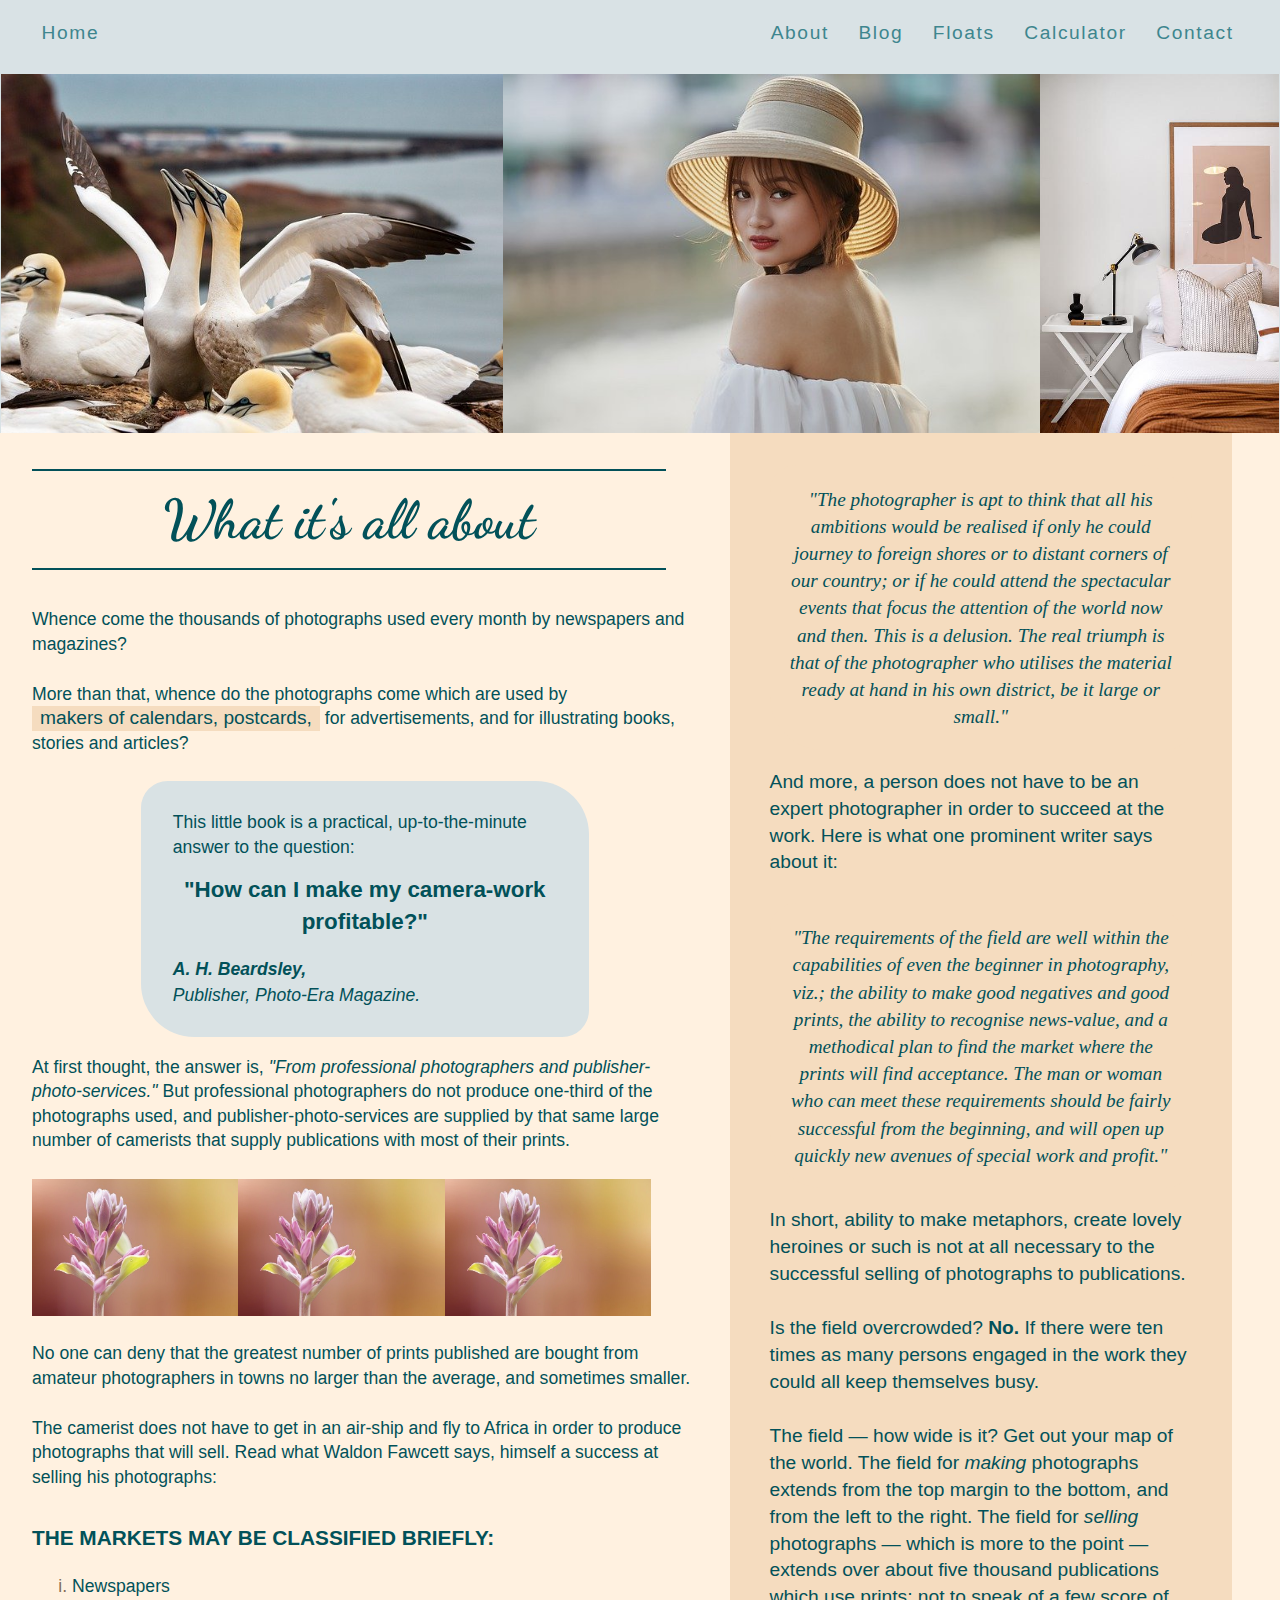
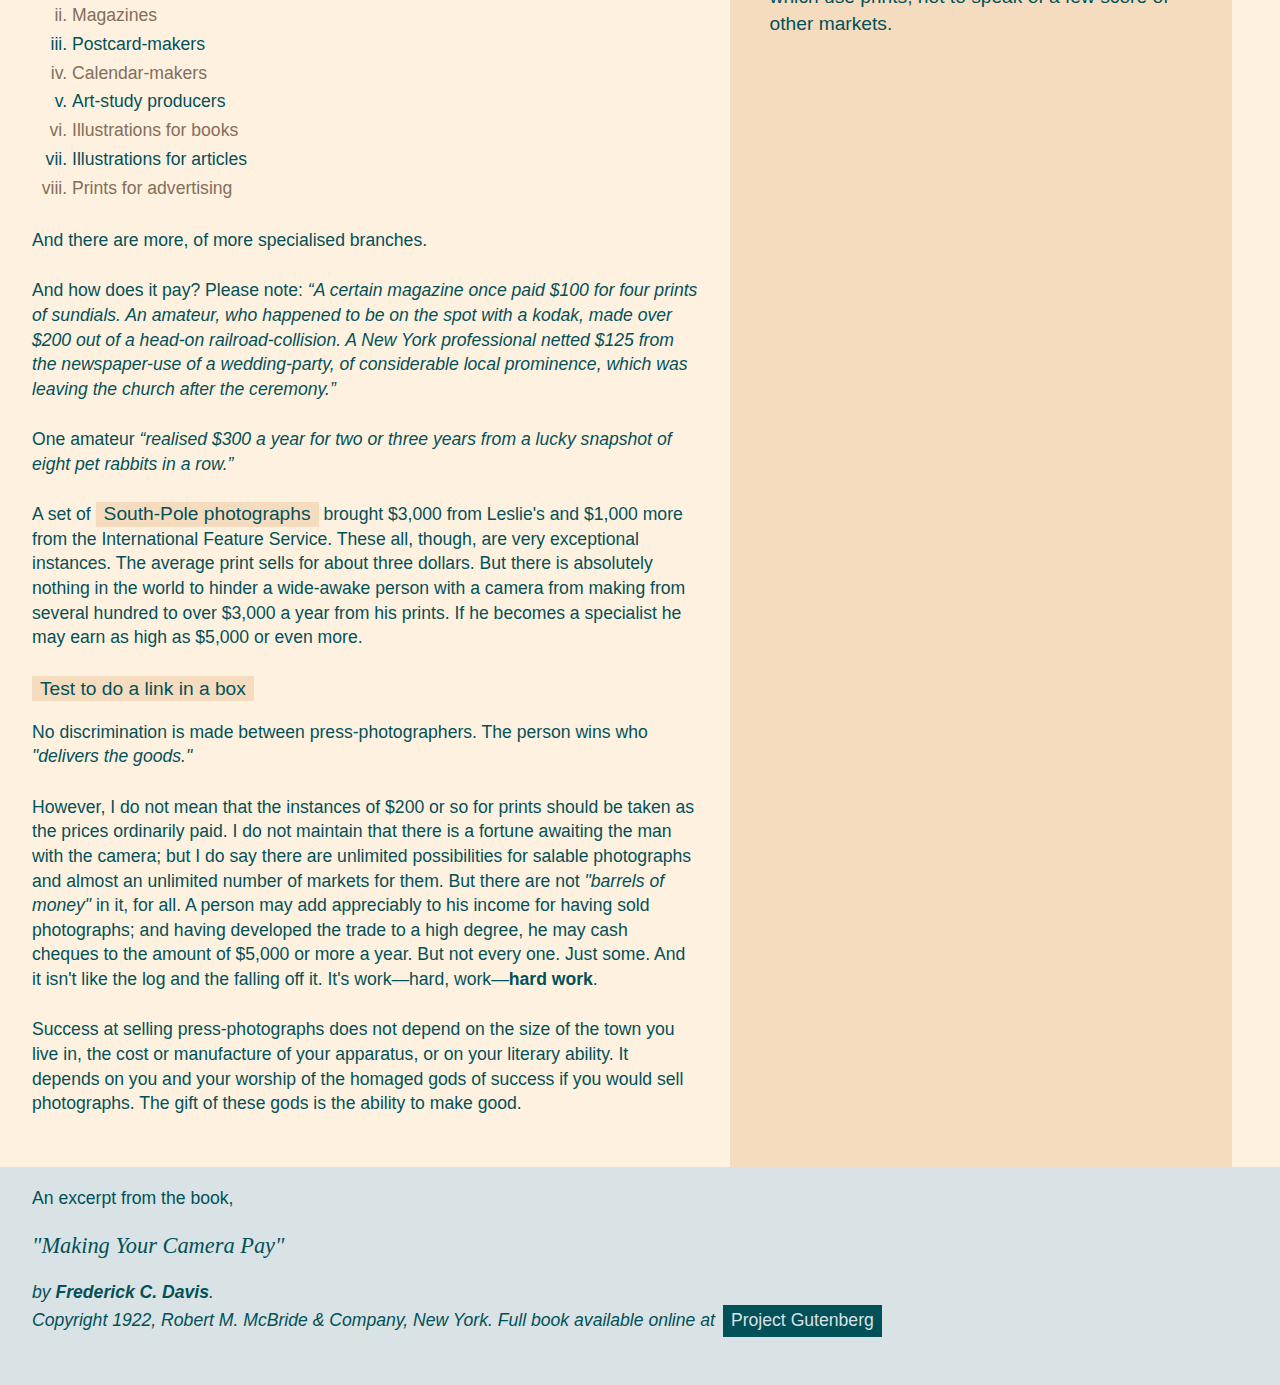
==== index.html @ 6d9025db "Add files via upload" ====
<!DOCTYPE html>
<html lang="en">

<head>
    <meta charset="UTF-8">
    <meta http-equiv="X-UA-Compatible" content="IE=edge">
    <meta name="viewport" content="width=device-width, initial-scale=1.0">
    <title>Exc 1 - Book chapter</title>
    <link href="css/style.css" rel="stylesheet" media="screen">
    <link href="https://fonts.googleapis.com/css2?family=Dancing+Script:wght@400;500;600;700&display=swap" rel="stylesheet">
</head>

<body>
    <nav>
        <ul class="homie"><li><a href="#">Home</a></li></ul>
        <ul class="menu">
            <li><a href="about/about.html">About</a></li>
            <li><a href="blog/blog.html">Blog</a></li>
            <li><a href="floats/floats.html">Floats</a></li>
            <li><a href="calculator/calculator.html">Calculator</a></li>
            <li><a href="forms/forms.html">Contact</a></li>
        </ul>
    </nav>
    <div class="header">
        <img class="imgHeader1" src="images/northern-gannets-7355205_640.jpg" alt="Northern Gannets sea birds"
            tite="Northern Gannets sea birds">
        <img class="imgHeader3" src="images/outdoors-7213961_640.jpg" alt="Lady in straw hat" title="" Lady in straw
            hat">
        <img class="imgHeader2" src="images/bed-6830011_640.jpg" alt="Interior design bedroom"
            title="Interior design bedroom">
        </div>
    <div class="container">
        <div class="leftCol">
            <h1>What it's all about</h1>

            <p>Whence come the thousands of photographs used every month by newspapers and magazines?</p>

            <p>More than that, whence do the photographs come which are used by <a href="">makers of calendars,
                    postcards,</a> for advertisements, and for illustrating books, stories and articles?</p>

            <blockquote>
                <p>This little book is a practical, up-to-the-minute answer to the question:</p>
                <p class="citation">"How can I make my camera-work profitable?"</p>
                <cite><b>A. H. Beardsley,</b><br>
                    Publisher, Photo-Era Magazine.</cite>
            </blockquote>

            <p>At first thought, the answer is, <em>"From professional photographers and publisher-photo-services."</em>
                But
                professional photographers do not produce one-third of the photographs used, and
                publisher-photo-services
                are supplied by that same large number of camerists that supply publications with most of their prints.
            </p>

            <div class="imgBox">
                <img src="images/flower-7396126_640.jpg">
                <img src="images/flower-7396126_640.jpg">
                <img src="images/flower-7396126_640.jpg">
            </div>

            <p>No one can deny that the greatest number of prints published are bought from amateur photographers in
                towns
                no larger than the average, and sometimes smaller.</p>

            <p>The camerist does not have to get in an air-ship and fly to Africa in order to produce photographs that
                will
                sell. Read what Waldon Fawcett says, himself a success at selling his photographs:</p>
                <h3>The markets may be classified briefly:</h3>

                <ol type="i">
                    <li>
                        <div class="listTxt">Newspapers
                    </li>
                    <li>Magazines</li>
                    <li class="listTxt">Postcard-makers</li>
                    <li>Calendar-makers</li>
                    <li class="listTxt">Art-study producers</li>
                    <li>Illustrations for books</li>
                    <li class="listTxt">Illustrations for articles</li>
                    <li>Prints for advertising</li>
                </ol>
    
                <p>And there are more, of more specialised branches.</p>
    
                <p>And how does it pay? Please note: <q>A certain magazine once paid $100 for four prints of sundials. An
                        amateur, who happened to be on the spot with a kodak, made over $200 out of a head-on
                        railroad-collision. A New York professional netted $125 from the newspaper-use of a wedding-party,
                        of
                        considerable local prominence, which was leaving the church after the ceremony.</q></p>
    
                <p>One amateur <q>realised $300 a year for two or three years from a lucky snapshot of eight pet rabbits in
                        a
                        row.</q></p>
    
                <p>A set of <a href="#">South-Pole photographs</a> brought $3,000 from Leslie's and $1,000 more from the
                    International Feature Service. These all, though, are very exceptional instances. The average print
                    sells
                    for about three dollars. But there is absolutely nothing in the world to hinder a wide-awake person with
                    a
                    camera from making from several hundred to over $3,000 a year from his prints. If he becomes a
                    specialist he
                    may earn as high as $5,000 or even more.</p>
    
                <a href="https://www.gutenberg.org/files/35709/35709-h/35709-h.htm" alt="" title="" target="" _blank">Test
                    to do
                    a link in a box</a>
    
                <p>No discrimination is made between press-photographers. The person wins who <em>"delivers the goods."</em>
                </p>
    
                <p>However, I do not mean that the instances of $200 or so for prints should be taken as the prices
                    ordinarily
                    paid. I do not maintain that there is a fortune awaiting the man with the camera; but I do say there are
                    unlimited possibilities for salable photographs and almost an unlimited number of markets for them. But
                    there are not <em>"barrels of money"</em> in it, for all. A person may add appreciably to his income for
                    having sold photographs; and having developed the trade to a high degree, he may cash cheques to the
                    amount
                    of $5,000 or more a year. But not every one. Just some. And it isn't like the log and the falling off
                    it.
                    It's work—hard, work—<strong>hard work</strong>.</p>
    
                <p>Success at selling press-photographs does not depend on the size of the town you live in, the cost or
                    manufacture of your apparatus, or on your literary ability. It depends on you and your worship of the
                    homaged gods of success if you would sell photographs. The gift of these gods is the ability to make
                    good.
                </p>
                <br>
            </div>
        <div class="rightCol">
            <blockquote>
                <p class="citation">"The photographer is apt to think that all his ambitions would be realised if only
                    he
                    could journey to foreign shores or to distant corners of our country; or if he could attend the
                    spectacular events that focus the attention of the world now and then. <em> This is a delusion. The
                        real
                        triumph is that of the photographer who utilises the material ready at hand in his own district,
                        be
                        it large or small.</em>"</cite>
            </blockquote>

            <p>And more, a person does not have to be an expert photographer in order to succeed at the work. Here is
                what
                one prominent writer says about it:</p>

            <blockquote>
                <p class="citation">"The requirements of the field are well within the capabilities of even the beginner
                    in
                    photography, viz.; the ability to make good negatives and good prints, the ability to recognise
                    news-value, and a methodical plan to find the market where the prints will find acceptance. The man
                    or
                    woman who can meet these requirements should be fairly successful from the beginning, and will open
                    up
                    quickly new avenues of special work and profit."</cite>
            </blockquote>

            <p>In short, ability to make metaphors, create lovely heroines or such is not at all necessary to the
                successful
                selling of photographs to publications.</p>

            <p>Is the field overcrowded? <strong>No.</strong> If there were ten times as many persons engaged in the
                work
                they could all keep themselves busy.</p>

            <p>The field — how wide is it? Get out your map of the world. The field for <em>making</em> photographs
                extends
                from the top margin to the bottom, and from the left to the right. The field for <em>selling</em>
                photographs — which is more to the point — extends over about five thousand publications which use
                prints;
                not to speak of a few score of other markets.</p>

        </div>
    </div>
    <footer>
        <p>An excerpt from the book, </p>
        <p class="citation">"Making Your Camera Pay"</p>
        <cite>by <strong>Frederick C. Davis</strong>. <br>
            Copyright 1922, Robert M. McBride & Company, New York. Full book available online at <a
                href="https://www.gutenberg.org/files/35709/35709-h/35709-h.htm" alt="" title="">Project
                Gutenberg</a></cite>
    </footer>
</body>

</html>
---- css/style.css ----
html {
    /* for using rem values */
    font-size: 100%;
}
body {
    font-family: 'Segoe UI', Tahoma, Geneva, Verdana, sans-serif;
    font-family: 'Gill Sans', 'Gill Sans MT', Calibri, 'Trebuchet MS', sans-serif;
    /* defaut value usually 16px */
    /* for using em values */
    /* font-size: 100%; */
    padding: 0;
    margin: 0;
    font-size: 1.1rem;
    line-height: 1.6rem;
    background-color: #C2EDF2;
    background-color: #BFE5F5;   
    background-color: #D9E2E5; 
    color: #025159;
    border: 0px solid red;
}
p {
    padding-bottom: 0.5rem;
    line-height: 140%;
}
h1,
h2,
h3,
h4 {
    color: #025159;
    line-height: 2.6rem;
    line-height: 120%;
}
h1 {
    font-family: 'Dancing Script', cursive;
    font-size: 3.4rem;
    padding-bottom: 1.2rem;
    padding: 1rem 0; 
    margin-left: 0rem;
    margin-right: 2rem;
    text-align: center; 
    border-top: 2px solid #025159; 
    border-bottom: 2px solid #025159;  
}
h3 {
    font-size: 1.3rem;
    padding-top: 0.5rem;
    text-transform: uppercase;
    text-decoration-style: dotted;
    text-decoration-color: red;
    text-decoration-thickness: 5px;
 }
q {
    font-style: italic;
}
a,
a:link {
    background-color:#7AB8BF;
    background-color: #DAE2E5;
    background-color: #F5DCBF;
    color:#025159;
    font-size: 1.2rem;
    text-decoration: none;
    font-style: normal;
    padding: 0rem 0.5rem;
    display: inline-block;
}
/* 
a:visited {
    color: #C2EDF2;
    color:#025159;
    background-color: #93C0C5;
}
*/
a:hover {
    background-color: #3e868e;
    background-color: #025159;
    color: #DAE2E5;
}
/* ------------------------------ */
/* NAVIGATION */
nav {
    border: 0px solid red;
    margin: 0 0rem 1rem;
    padding: 0 2rem 0.1rem;
    font-size: 0.9rem;
    letter-spacing: 0.1rem;
    background-color:#C2EDF2;
    background-color: #BFE5F5;
    background-color: #DAE2E5;
    background-color: #D9E2E5;
}
ul.homie {
    display: inline-block;
    float: left;
}
ul.menu {
    display: inline-block;
    float: right;
}
  nav ul {
    list-style-type: none;
    margin: 0 0;
    padding: 0;
    border: 0px dotted blue;
  }
  nav li {
    margin-bottom: 0.5rem;
    margin-right: 0.3rem;
    font-size: 1rem;
    text-align: center;
    display: inline-block;
  
  }
  nav a, 
  nav a:link,
  nav a:visited {
    color:#3e868e;
    background-color:#C2EDF2;
    background-color: #BFE5F5;
    background-color: #D9E2E5;
    border-top: 4px solid #C2EDF2;
    border-top: 4px solid #D9E2E5;
    text-decoration: none;
    display: block;
    padding: 1rem 0.6rem 0.2rem;
  }
  nav a:hover {
    background-color:#D9E2E5;
    border-top: 4px solid #025159;
    color:#025159;

  }
  nav:after {
    content: "";
    display: table;
    clear: both;
  }
/* ------------------------ */
div.header {
    height: 28vw;
    width: 100%;
    padding: 0 0 0rem;;
    margin: 0 auto;
    display: flex;
    flex-flow: row nowrap;
    justify-content: center;
    border: 0px solid red;
}
div.header img {
    float: left;
    height: 28vw; 
    margin: 0;
}
.imgHeader1 {
}
.imgHeader2 {
}
.imgHeader3 {
}

/* -----------------------  */
.container {
    margin: 0 auto;
    padding: 0;
    width: 100%;
    border: 0px solid blue;
    display: flex;
    flex-flow: row nowrap;
    justify-content:left;
    background-color: #F9DCB0;
    background-color: #C2EDF2;
    background-color: #DDD4CB;
    background-color: #FFF1E0;
}
.leftCol {
    border: 0px solid red;
    padding: 0 1rem 0 2rem;
    margin: 0 1rem 0 0;
    flex-basis: 52%;
}
.rightCol {
    flex-basis: 33%;
    border: 0px solid yellow;
    padding: 2rem 2.5rem 1rem;
    background-color: #C2EDF2;
    background-color: #C6BDB5;
    background-color: #A88F72;
    background-color: #6293A8;
    background-color: #F5DCBF;
}
/* -----------------------  */
blockquote {
    background-color: #A67458;
    background-color: #025159;
    background-color: #7AB8BF;
    background-color: #F5DCBF;
    background-color: #D3D8DC;
    background-color: #9EBCBF;
    background-color: #D9E2E4;
    display: block;
    margin: 0 auto;
    width: 30vw;
    padding: 1.8rem 2rem;
    border-radius: 20pt 40pt 20pt 40pt;
}
cite {
    color: #836E59;
    color: #025159;
}
blockquote p {
    padding-bottom: 0.5rem;
    padding-top: 0;
    margin-top: 0;
    margin-bottom: 0;
}
blockquote p.citation {
    text-align: center;
    font-size: 1.4rem;
    font-weight: bold;
    line-height: 2rem;
    color: #025159;
    padding: 0.4rem 0 1.2rem;
}
/* ---------------- */
footer {
    background-color: #6293A8;
    background-color: #836E59;
    background-color: #9EBCBF;
    background-color: #D9E2E4;
    padding: 1.2rem 2rem 3rem;
    margin: 0;
    font-size: 1.1rem;
}
footer a,
footer a:link {
    padding: 0.2rem 0.5rem;
    text-decoration: none;
    font-size: 1.1rem;
    font-style: normal;
    margin: 0 .2rem;
    background-color: #D9E2E5;
    background-color: #F5DCBF;
    background-color: #025159;
    color: #DAE2E5;
}

footer a:hover {
    background-color: #D9E2E5;
    background-color:#7AB8BF;
    background-color: #DAE2E5;
    background-color: #F5DCBF;
    background-color: #6293A8;
    background-color: #467478;
    color: #025159;
    color: #DAE2E5;
}
footer p {
    /* color: #C2EDF2;
    color: #FFF1E0; */
    padding-bottom: 0.5rem;
    padding-top: 0;
    margin-top: 0;
    margin-bottom: 0;
}
footer p.citation {
    font-family: 'Times New Roman', Times, serif;
    font-size: 1.4rem;
    font-style: italic;
    line-height: 1.8rem;
    padding: 0.8rem 0 1.2rem;
}
footer cite {
    color: #FFF1E0;
    color: #025159;
}
/* ------------------------ */
.rightCol blockquote {
    background-color: #A67458;
    background-color: #025159;
    background-color: #3e868e;
    background-color: #A88F72;
    background-color: #6293A8;
    background-color: #F5DCBF;
    padding: 0.5rem 1.2rem 0;
    margin: 0;
    border: 0px solid red;
}
.rightCol cite {
    color: #C2EDF2;
}
.rightCol blockquote p {
    padding-bottom: 0.5rem;
    padding-top: 0;
    margin-top: 0;
    margin-bottom: 0;
}
.rightCol blockquote p.citation {
    font-family: 'Times New Roman', Times, serif;
    font-size: 1.2rem;
    font-style: italic;
    font-weight: normal;
    line-height: 1.7rem;
    color: #025159;
    padding: 0.8rem 0 1.2rem;
}
.rightCol p {
    font-size: 1.2rem;
    border: 0px solid red;
}

/* ------------------------ */
div.imgBox {
/*    border: 1px solid blue; */
    display: inline-block;
}
div.imgBox img {
    float: left;
    width: 31%
}
ol {
    padding-bottom: 0.5rem;
}

ol li {
    line-height: 1.8rem;
    color: #025159;
    color: #836E59;
}

ol li.listTxt {
    color: #025159;
}

.listTxt {
    color: #025159;
}

/* ------------------------ */
.effect7 {
    position: relative;
    -webkit-box-shadow: 0 1px 4px rgba(0, 0, 0, 0), 0 0 0px rgba(0, 0, 0, 0.1) inset;
    -moz-box-shadow: 0 1px 4px rgba(0, 0, 0, 0), 0 0 0px rgba(0, 0, 0, 0.1) inset;
    box-shadow: 0 1px 4px rgba(0, 0, 0, 0), 0 0 0px rgba(0, 0, 0, 0.1) inset;
  }
  
  .effect7:before,
  .effect7:after {
    content: "";
    position: absolute;
    z-index: -1;
    -webkit-box-shadow: 0 0 20px rgba(0, 0, 0, 0.4);
    -moz-box-shadow: 0 0 20px rgba(0, 0, 0, 0.4);
    box-shadow: 0 0 20px rgba(0, 0, 0, 0.4);
    top: 0;
    bottom: 0;
    left: 10px;
    right: 10px;
    -moz-border-radius: 100px / 10px;
    border-radius: 100px / 10px;
  }
  
  .effect7:after {
    right: 10px;
    left: auto;
    -webkit-transform: skew(8deg) rotate(3deg);
    -moz-transform: skew(8deg) rotate(3deg);
    -ms-transform: skew(8deg) rotate(3deg);
    -o-transform: skew(8deg) rotate(3deg);
    transform: skew(8deg) rotate(3deg);
  }
  
  /* ---------------------------- */
  .effect1 {
    -webkit-box-shadow: 0 10px 6px -6px #777;
    -moz-box-shadow: 0 10px 6px -6px #777;
    box-shadow: 0 10px 6px -6px #777;
  }
  
  /* ---------------------------- */
  .effect8 {
    position: relative;
    -webkit-box-shadow: 0 1px 4px rgba(0, 0, 0, 0.3), 0 0 40px rgba(0, 0, 0, 0.1) inset;
    -moz-box-shadow: 0 1px 4px rgba(0, 0, 0, 0.3), 0 0 40px rgba(0, 0, 0, 0.1) inset;
    box-shadow: 0 1px 4px rgba(0, 0, 0, 0.3), 0 0 40px rgba(0, 0, 0, 0.1) inset;
  }
  
  .effect8:before,
  .effect8:after {
    content: "";
    position: absolute;
    z-index: -1;
    -webkit-box-shadow: 0 0 20px rgba(0, 0, 0, 0.8);
    -moz-box-shadow: 0 0 20px rgba(0, 0, 0, 0.8);
    box-shadow: 0 0 20px rgba(0, 0, 0, 0.8);
    top: 10px;
    bottom: 10px;
    left: 0;
    right: 0;
    -moz-border-radius: 100px / 10px;
    border-radius: 100px / 10px;
  }
  
  .effect8:after {
    right: 10px;
    left: auto;
    -webkit-transform: skew(8deg) rotate(3deg);
    -moz-transform: skew(8deg) rotate(3deg);
    -ms-transform: skew(8deg) rotate(3deg);
    -o-transform: skew(8deg) rotate(3deg);
    transform: skew(8deg) rotate(3deg);
  }
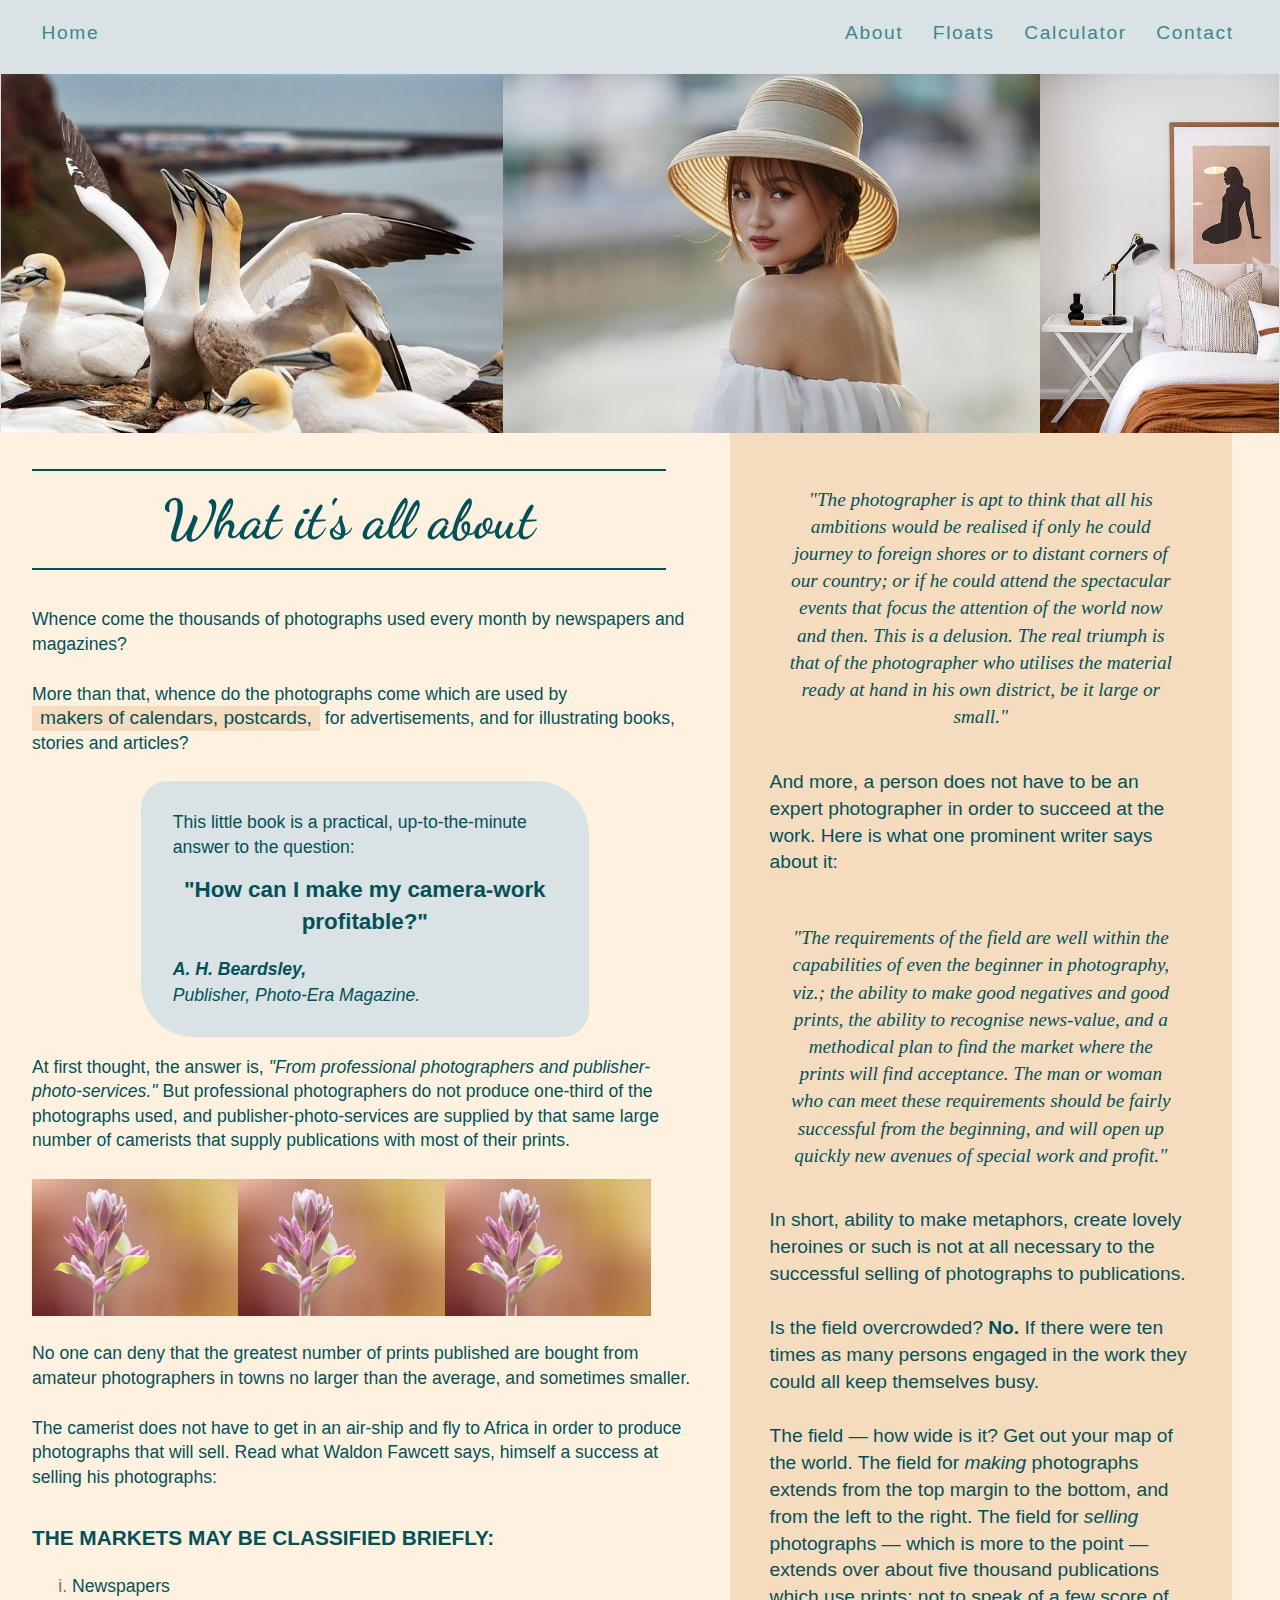
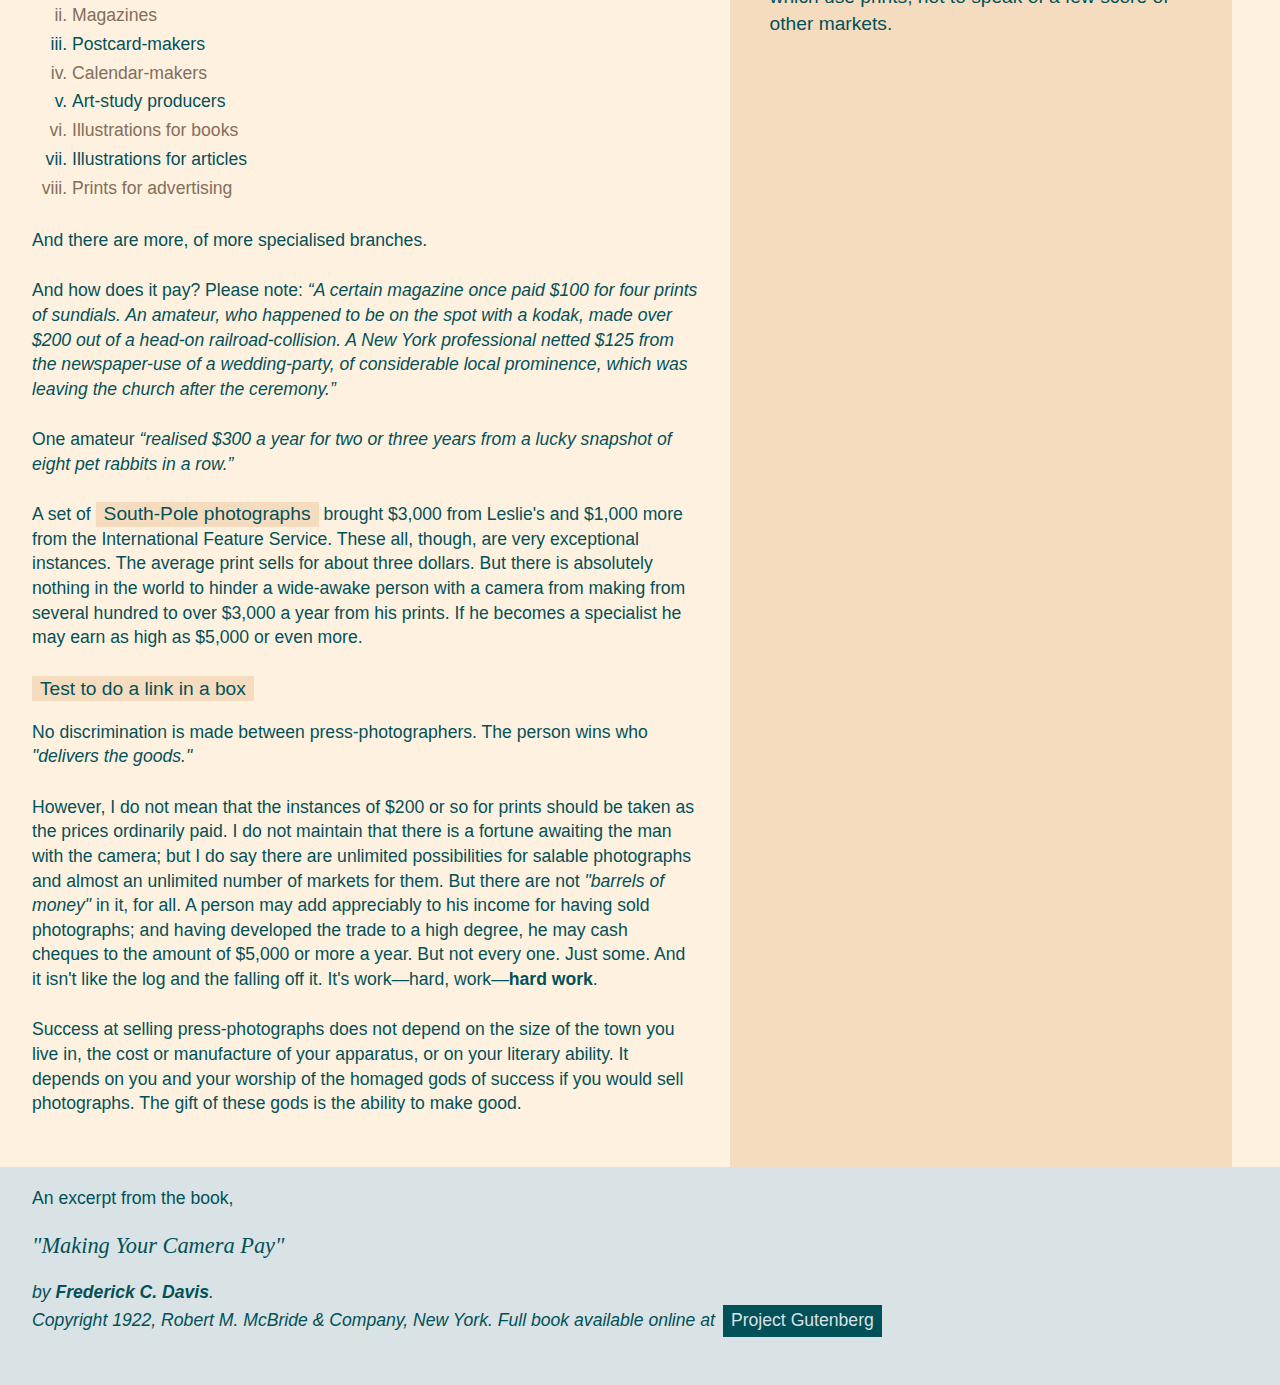
==== commit 5554abf8: "Removed page "Blog" from site and menu" ====
--- a/index.html
+++ b/index.html
@@ -15,7 +15,7 @@
         <ul class="homie"><li><a href="#">Home</a></li></ul>
         <ul class="menu">
             <li><a href="about/about.html">About</a></li>
-            <li><a href="blog/blog.html">Blog</a></li>
+            <!-- <li><a href="blog/blog.html">Blog</a></li> -->
             <li><a href="floats/floats.html">Floats</a></li>
             <li><a href="calculator/calculator.html">Calculator</a></li>
             <li><a href="forms/forms.html">Contact</a></li>
--- a/css/style.css
+++ b/css/style.css
@@ -2,6 +2,7 @@
     /* for using rem values */
     font-size: 100%;
 }
+
 body {
     font-family: 'Segoe UI', Tahoma, Geneva, Verdana, sans-serif;
     font-family: 'Gill Sans', 'Gill Sans MT', Calibri, 'Trebuchet MS', sans-serif;
@@ -13,15 +14,17 @@
     font-size: 1.1rem;
     line-height: 1.6rem;
     background-color: #C2EDF2;
-    background-color: #BFE5F5;   
-    background-color: #D9E2E5; 
+    background-color: #BFE5F5;
+    background-color: #D9E2E5;
     color: #025159;
     border: 0px solid red;
 }
+
 p {
     padding-bottom: 0.5rem;
     line-height: 140%;
 }
+
 h1,
 h2,
 h3,
@@ -30,17 +33,19 @@
     line-height: 2.6rem;
     line-height: 120%;
 }
+
 h1 {
     font-family: 'Dancing Script', cursive;
     font-size: 3.4rem;
     padding-bottom: 1.2rem;
-    padding: 1rem 0; 
+    padding: 1rem 0;
     margin-left: 0rem;
     margin-right: 2rem;
-    text-align: center; 
-    border-top: 2px solid #025159; 
-    border-bottom: 2px solid #025159;  
-}
+    text-align: center;
+    border-top: 2px solid #025159;
+    border-bottom: 2px solid #025159;
+}
+
 h3 {
     font-size: 1.3rem;
     padding-top: 0.5rem;
@@ -48,22 +53,25 @@
     text-decoration-style: dotted;
     text-decoration-color: red;
     text-decoration-thickness: 5px;
- }
+}
+
 q {
     font-style: italic;
 }
+
 a,
 a:link {
-    background-color:#7AB8BF;
+    background-color: #7AB8BF;
     background-color: #DAE2E5;
     background-color: #F5DCBF;
-    color:#025159;
+    color: #025159;
     font-size: 1.2rem;
     text-decoration: none;
     font-style: normal;
     padding: 0rem 0.5rem;
     display: inline-block;
 }
+
 /* 
 a:visited {
     color: #C2EDF2;
@@ -76,6 +84,7 @@
     background-color: #025159;
     color: #DAE2E5;
 }
+
 /* ------------------------------ */
 /* NAVIGATION */
 nav {
@@ -84,38 +93,42 @@
     padding: 0 2rem 0.1rem;
     font-size: 0.9rem;
     letter-spacing: 0.1rem;
-    background-color:#C2EDF2;
+    background-color: #C2EDF2;
     background-color: #BFE5F5;
     background-color: #DAE2E5;
     background-color: #D9E2E5;
 }
+
 ul.homie {
-    display: inline-block;
+    display: block;
     float: left;
 }
+
 ul.menu {
-    display: inline-block;
+    display: block;
     float: right;
 }
-  nav ul {
+
+nav ul {
     list-style-type: none;
     margin: 0 0;
     padding: 0;
     border: 0px dotted blue;
-  }
-  nav li {
+}
+
+nav li {
     margin-bottom: 0.5rem;
     margin-right: 0.3rem;
     font-size: 1rem;
     text-align: center;
     display: inline-block;
-  
-  }
-  nav a, 
-  nav a:link,
-  nav a:visited {
-    color:#3e868e;
-    background-color:#C2EDF2;
+}
+
+nav a,
+nav a:link,
+nav a:visited {
+    color: #3e868e;
+    background-color: #C2EDF2;
     background-color: #BFE5F5;
     background-color: #D9E2E5;
     border-top: 4px solid #C2EDF2;
@@ -123,39 +136,66 @@
     text-decoration: none;
     display: block;
     padding: 1rem 0.6rem 0.2rem;
-  }
-  nav a:hover {
-    background-color:#D9E2E5;
+}
+
+nav a:hover {
+    background-color: #D9E2E5;
     border-top: 4px solid #025159;
-    color:#025159;
-
-  }
-  nav:after {
+    color: #025159;
+
+}
+
+nav:after {
     content: "";
     display: table;
     clear: both;
-  }
+}
+
+@media screen and (max-width: 576px) {}
+
+@media screen and (max-width: 992px) {
+    nav {
+        margin: 0 0rem 0rem;
+        padding: 0 1rem 0.1rem;
+        font-size: 0.9rem;
+        letter-spacing: 0rem;
+        display: flex;
+        flex-direction: row nowrap;
+    }
+
+    nav a,
+    nav a:link,
+    nav a:visited {
+        padding: 0.3rem 0.6rem 0.2rem;
+    }
+
+    ul.homie {
+        flex-basis: 80px;
+    }
+
+    ul.menu {
+        flex-basis: 80%;
+    }
+
+}
+
 /* ------------------------ */
 div.header {
     height: 28vw;
     width: 100%;
-    padding: 0 0 0rem;;
+    padding: 0 0 0rem;
+    ;
     margin: 0 auto;
     display: flex;
     flex-flow: row nowrap;
     justify-content: center;
     border: 0px solid red;
 }
+
 div.header img {
     float: left;
-    height: 28vw; 
+    height: 28vw;
     margin: 0;
-}
-.imgHeader1 {
-}
-.imgHeader2 {
-}
-.imgHeader3 {
 }
 
 /* -----------------------  */
@@ -166,18 +206,20 @@
     border: 0px solid blue;
     display: flex;
     flex-flow: row nowrap;
-    justify-content:left;
+    justify-content: left;
     background-color: #F9DCB0;
     background-color: #C2EDF2;
     background-color: #DDD4CB;
     background-color: #FFF1E0;
 }
+
 .leftCol {
     border: 0px solid red;
     padding: 0 1rem 0 2rem;
     margin: 0 1rem 0 0;
     flex-basis: 52%;
 }
+
 .rightCol {
     flex-basis: 33%;
     border: 0px solid yellow;
@@ -188,6 +230,7 @@
     background-color: #6293A8;
     background-color: #F5DCBF;
 }
+
 /* -----------------------  */
 blockquote {
     background-color: #A67458;
@@ -203,16 +246,19 @@
     padding: 1.8rem 2rem;
     border-radius: 20pt 40pt 20pt 40pt;
 }
+
 cite {
     color: #836E59;
     color: #025159;
 }
+
 blockquote p {
     padding-bottom: 0.5rem;
     padding-top: 0;
     margin-top: 0;
     margin-bottom: 0;
 }
+
 blockquote p.citation {
     text-align: center;
     font-size: 1.4rem;
@@ -221,6 +267,7 @@
     color: #025159;
     padding: 0.4rem 0 1.2rem;
 }
+
 /* ---------------- */
 footer {
     background-color: #6293A8;
@@ -231,6 +278,7 @@
     margin: 0;
     font-size: 1.1rem;
 }
+
 footer a,
 footer a:link {
     padding: 0.2rem 0.5rem;
@@ -246,7 +294,7 @@
 
 footer a:hover {
     background-color: #D9E2E5;
-    background-color:#7AB8BF;
+    background-color: #7AB8BF;
     background-color: #DAE2E5;
     background-color: #F5DCBF;
     background-color: #6293A8;
@@ -254,6 +302,7 @@
     color: #025159;
     color: #DAE2E5;
 }
+
 footer p {
     /* color: #C2EDF2;
     color: #FFF1E0; */
@@ -262,6 +311,7 @@
     margin-top: 0;
     margin-bottom: 0;
 }
+
 footer p.citation {
     font-family: 'Times New Roman', Times, serif;
     font-size: 1.4rem;
@@ -269,10 +319,12 @@
     line-height: 1.8rem;
     padding: 0.8rem 0 1.2rem;
 }
+
 footer cite {
     color: #FFF1E0;
     color: #025159;
 }
+
 /* ------------------------ */
 .rightCol blockquote {
     background-color: #A67458;
@@ -285,15 +337,18 @@
     margin: 0;
     border: 0px solid red;
 }
+
 .rightCol cite {
     color: #C2EDF2;
 }
+
 .rightCol blockquote p {
     padding-bottom: 0.5rem;
     padding-top: 0;
     margin-top: 0;
     margin-bottom: 0;
 }
+
 .rightCol blockquote p.citation {
     font-family: 'Times New Roman', Times, serif;
     font-size: 1.2rem;
@@ -303,6 +358,7 @@
     color: #025159;
     padding: 0.8rem 0 1.2rem;
 }
+
 .rightCol p {
     font-size: 1.2rem;
     border: 0px solid red;
@@ -310,13 +366,15 @@
 
 /* ------------------------ */
 div.imgBox {
-/*    border: 1px solid blue; */
+    /*    border: 1px solid blue; */
     display: inline-block;
 }
+
 div.imgBox img {
     float: left;
     width: 31%
 }
+
 ol {
     padding-bottom: 0.5rem;
 }
@@ -333,6 +391,40 @@
 
 .listTxt {
     color: #025159;
+}
+
+@media screen and (max-width: 992px) {
+    .container {
+        display: block;
+    }
+
+    .leftCol {
+        margin: 0;
+        padding-left: 1.5rem;
+        padding-right: 1.5rem
+    }
+
+    h1 {
+        margin-left: -2rem;
+        margin-right: -2rem;
+        margin-top: 0;
+        font-size: 2.8rem;
+
+    }
+
+    .leftCol blockquote {
+        width: 60%;
+    }
+
+    .rightCol blockquote {
+        width: 100%;
+        border-radius: 0;
+        padding: 0;
+    }
+
+    .rightCol blockquote p.citation {
+        padding: 0 2rem 0 1rem;
+    }
 }
 
 /* ------------------------ */
@@ -341,10 +433,10 @@
     -webkit-box-shadow: 0 1px 4px rgba(0, 0, 0, 0), 0 0 0px rgba(0, 0, 0, 0.1) inset;
     -moz-box-shadow: 0 1px 4px rgba(0, 0, 0, 0), 0 0 0px rgba(0, 0, 0, 0.1) inset;
     box-shadow: 0 1px 4px rgba(0, 0, 0, 0), 0 0 0px rgba(0, 0, 0, 0.1) inset;
-  }
-  
-  .effect7:before,
-  .effect7:after {
+}
+
+.effect7:before,
+.effect7:after {
     content: "";
     position: absolute;
     z-index: -1;
@@ -357,9 +449,9 @@
     right: 10px;
     -moz-border-radius: 100px / 10px;
     border-radius: 100px / 10px;
-  }
-  
-  .effect7:after {
+}
+
+.effect7:after {
     right: 10px;
     left: auto;
     -webkit-transform: skew(8deg) rotate(3deg);
@@ -367,25 +459,25 @@
     -ms-transform: skew(8deg) rotate(3deg);
     -o-transform: skew(8deg) rotate(3deg);
     transform: skew(8deg) rotate(3deg);
-  }
-  
-  /* ---------------------------- */
-  .effect1 {
+}
+
+/* ---------------------------- */
+.effect1 {
     -webkit-box-shadow: 0 10px 6px -6px #777;
     -moz-box-shadow: 0 10px 6px -6px #777;
     box-shadow: 0 10px 6px -6px #777;
-  }
-  
-  /* ---------------------------- */
-  .effect8 {
+}
+
+/* ---------------------------- */
+.effect8 {
     position: relative;
     -webkit-box-shadow: 0 1px 4px rgba(0, 0, 0, 0.3), 0 0 40px rgba(0, 0, 0, 0.1) inset;
     -moz-box-shadow: 0 1px 4px rgba(0, 0, 0, 0.3), 0 0 40px rgba(0, 0, 0, 0.1) inset;
     box-shadow: 0 1px 4px rgba(0, 0, 0, 0.3), 0 0 40px rgba(0, 0, 0, 0.1) inset;
-  }
-  
-  .effect8:before,
-  .effect8:after {
+}
+
+.effect8:before,
+.effect8:after {
     content: "";
     position: absolute;
     z-index: -1;
@@ -398,9 +490,9 @@
     right: 0;
     -moz-border-radius: 100px / 10px;
     border-radius: 100px / 10px;
-  }
-  
-  .effect8:after {
+}
+
+.effect8:after {
     right: 10px;
     left: auto;
     -webkit-transform: skew(8deg) rotate(3deg);
@@ -408,4 +500,4 @@
     -ms-transform: skew(8deg) rotate(3deg);
     -o-transform: skew(8deg) rotate(3deg);
     transform: skew(8deg) rotate(3deg);
-  }+}